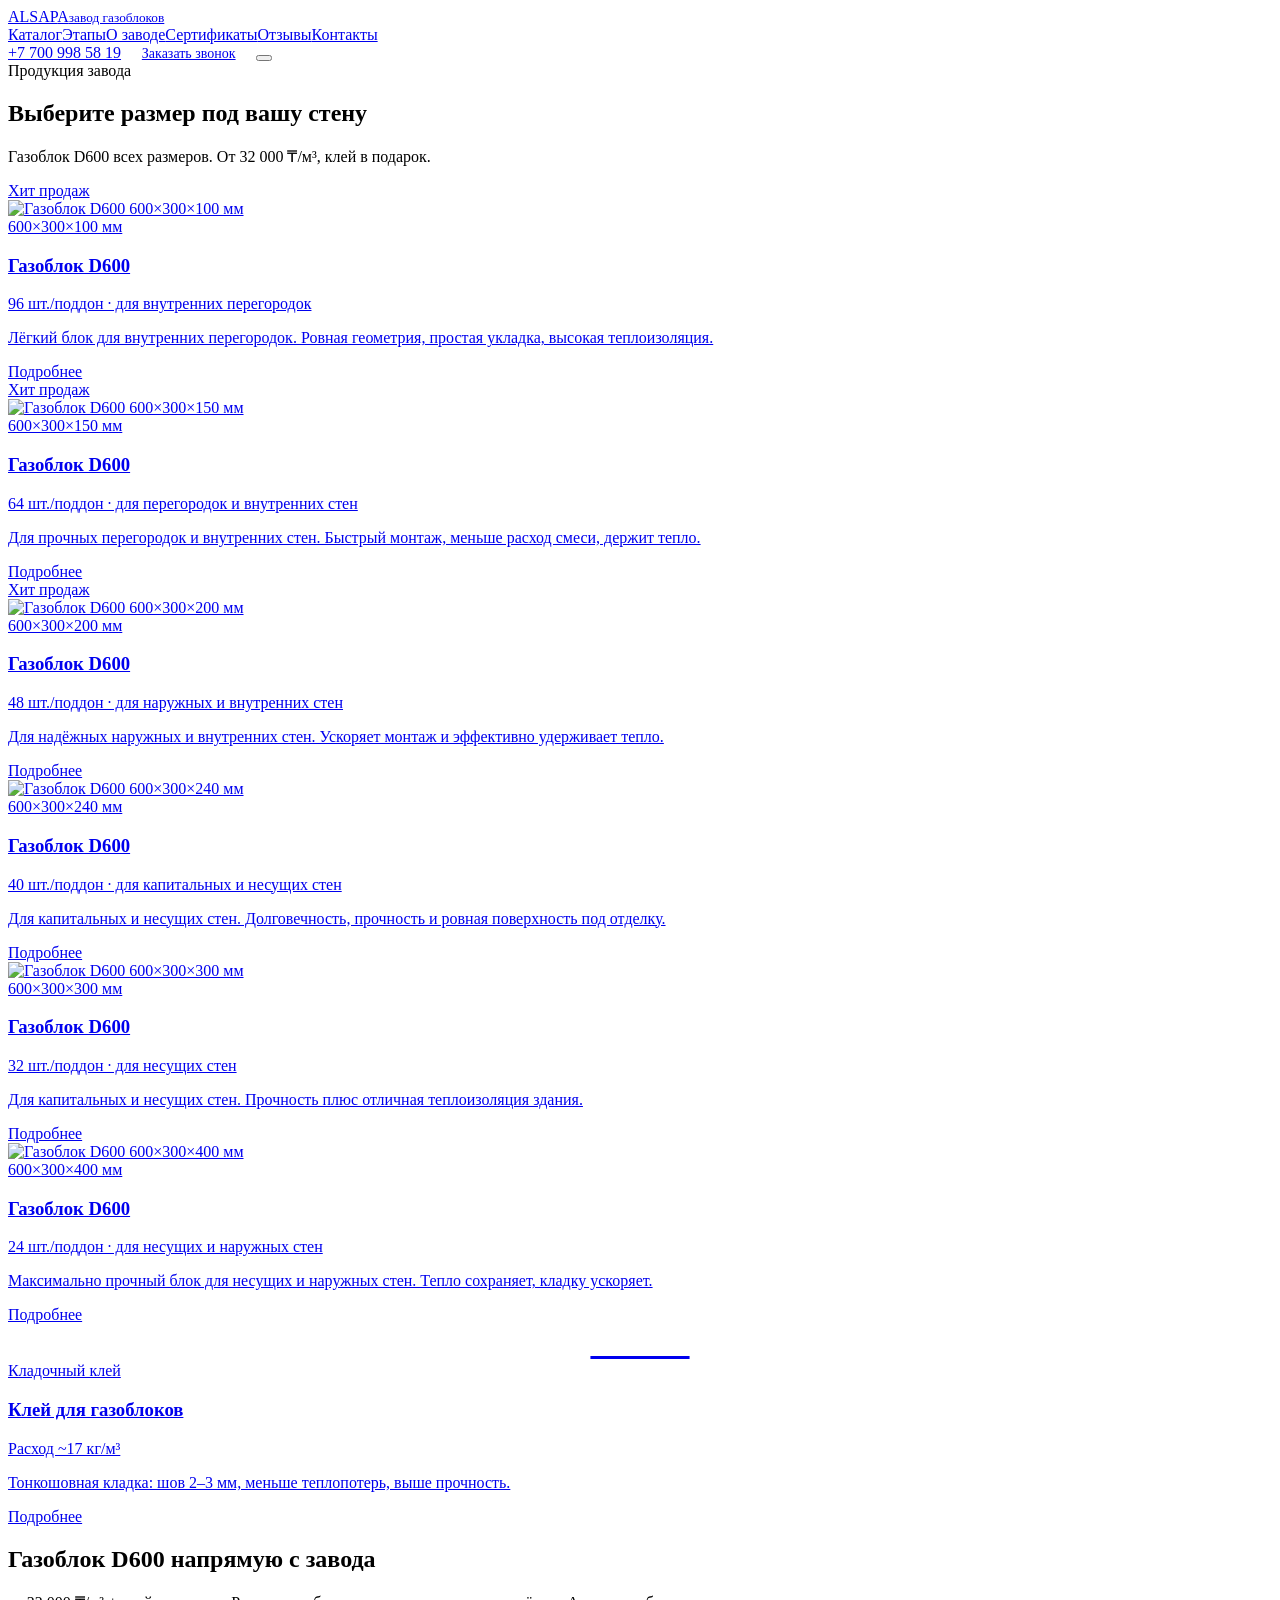
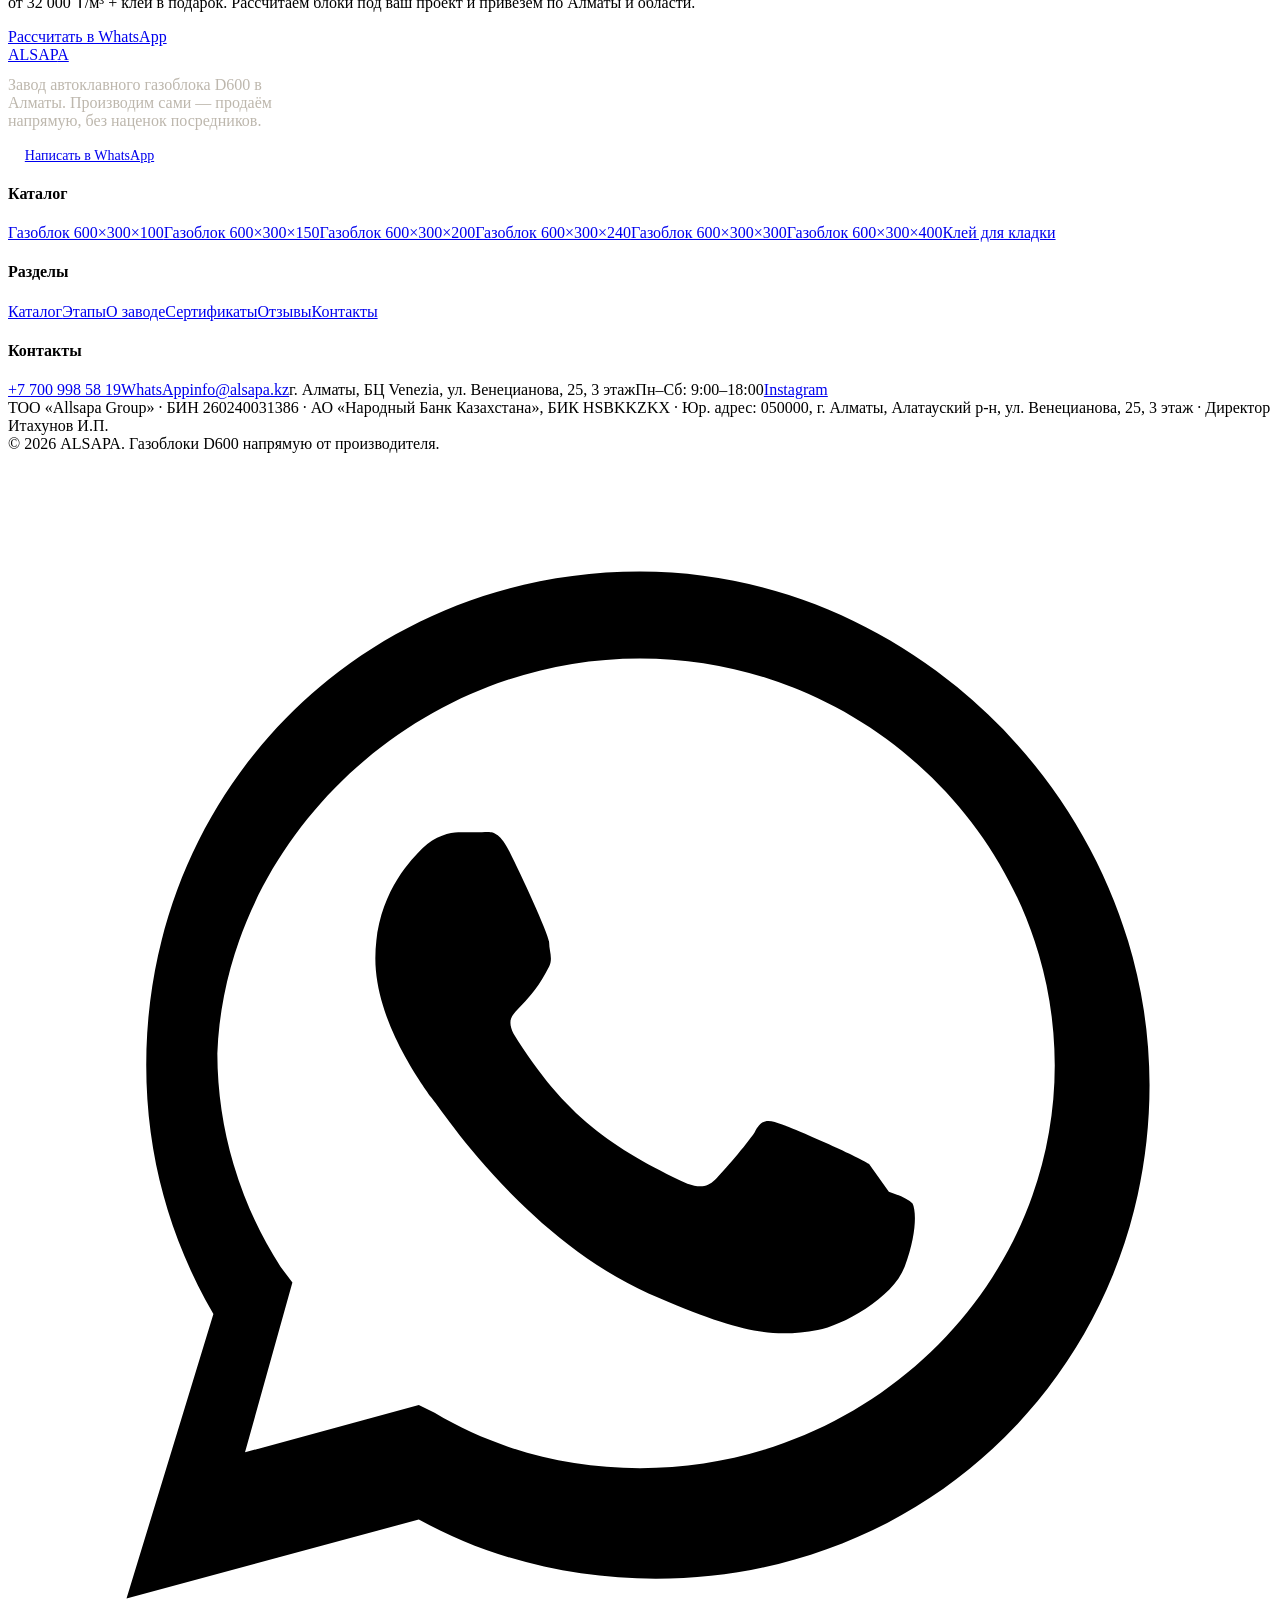
==== catalog.html @ b417c28e "Add files via upload" ====
<!doctype html><html lang="ru"><head>
<meta charset="utf-8"><meta name="viewport" content="width=device-width,initial-scale=1">
<title>Каталог газоблоков D600 в Алматы — все размеры, цены | ALSAPA</title><meta name="description" content="Полный каталог автоклавных газоблоков D600 от завода ALSAPA: размеры от 100 до 400 мм, от 32 000 ₸/м³, клей в подарок. Доставка по Алматы и области.">
<link rel="canonical" href="https://alsapa.kz/catalog.html">
<meta property="og:title" content="Каталог газоблоков D600 в Алматы — все размеры, цены | ALSAPA"><meta property="og:description" content="Полный каталог автоклавных газоблоков D600 от завода ALSAPA: размеры от 100 до 400 мм, от 32 000 ₸/м³, клей в подарок. Доставка по Алматы и области.">
<meta property="og:type" content="website"><meta property="og:image" content="https://alsapa.kz/wp-content/uploads/2026/05/IMG_5792-1024x574.jpg"><meta property="og:locale" content="ru_RU">
<link rel="preconnect" href="https://fonts.googleapis.com"><link rel="preconnect" href="https://fonts.gstatic.com" crossorigin>
<link href="https://fonts.googleapis.com/css2?family=Onest:wght@400;500;600;700;800&family=Golos+Text:wght@400;500;600&display=swap&subset=cyrillic,latin" rel="stylesheet">
<link href="https://cdn.jsdelivr.net/npm/@tabler/icons-webfont@3/dist/tabler-icons.min.css" rel="stylesheet">
<link rel="stylesheet" href="css/style.css"><script type="application/ld+json">{"@context": "https://schema.org", "@type": "BreadcrumbList", "itemListElement": [{"@type": "ListItem", "position": 1, "name": "Главная", "item": "https://alsapa.kz/index.html"}, {"@type": "ListItem", "position": 2, "name": "Каталог"}]}</script></head><body><header class="site"><div class="wrap bar">
<a class="logo" href="index.html">ALSAP<span>A</span><small>завод газоблоков</small></a>
<nav class="main"><a href="catalog.html">Каталог</a><a href="index.html#steps">Этапы</a><a href="o-zavode.html">О заводе</a><a href="sertifikaty.html">Сертификаты</a><a href="index.html#reviews">Отзывы</a><a href="kontakty.html">Контакты</a></nav>
<div class="hcta"><a class="hphone" href="tel:+77009985819">+7 700 998 58 19</a>
<a class="btn" href="https://wa.me/77009985819?text=%D0%97%D0%B4%D1%80%D0%B0%D0%B2%D1%81%D1%82%D0%B2%D1%83%D0%B9%D1%82%D0%B5%21%20%D0%9D%D1%83%D0%B6%D0%BD%D0%B0%20%D0%BA%D0%BE%D0%BD%D1%81%D1%83%D0%BB%D1%8C%D1%82%D0%B0%D1%86%D0%B8%D1%8F%20%D0%BF%D0%BE%20%D0%B3%D0%B0%D0%B7%D0%BE%D0%B1%D0%BB%D0%BE%D0%BA%D0%B0%D0%BC." style="padding:.7em 1.2em;font-size:14px">Заказать звонок</a>
<button class="burger" aria-label="Меню"><span></span><span></span><span></span></button></div></div></header><section class="phero"><div class="wrap"><span class="kick">Продукция завода</span><h1>Выберите размер под вашу стену</h1><p>Газоблок D600 всех размеров. От 32 000 ₸/м³, клей в подарок.</p></div></section><section class="blk"><div class="wrap"><div class="cards"><a class="card" href="gazoblok-100.html"><span class="hit">Хит продаж</span>
<div class="ph"><img src="https://alsapa.kz/wp-content/uploads/2026/05/4-300x300.png" alt="Газоблок D600 600×300×100 мм" loading="lazy"></div>
<div class="body"><span class="dim">600×300×100 мм</span><h3>Газоблок D600</h3>
<span class="meta">96 шт./поддон · для внутренних перегородок</span><p>Лёгкий блок для внутренних перегородок. Ровная геометрия, простая укладка, высокая теплоизоляция.</p>
<span class="clink">Подробнее <i class="ti ti-arrow-right"></i></span></div></a><a class="card" href="gazoblok-150.html"><span class="hit">Хит продаж</span>
<div class="ph"><img src="https://alsapa.kz/wp-content/uploads/2026/05/150-300x300.jpg" alt="Газоблок D600 600×300×150 мм" loading="lazy"></div>
<div class="body"><span class="dim">600×300×150 мм</span><h3>Газоблок D600</h3>
<span class="meta">64 шт./поддон · для перегородок и внутренних стен</span><p>Для прочных перегородок и внутренних стен. Быстрый монтаж, меньше расход смеси, держит тепло.</p>
<span class="clink">Подробнее <i class="ti ti-arrow-right"></i></span></div></a><a class="card" href="gazoblok-200.html"><span class="hit">Хит продаж</span>
<div class="ph"><img src="https://alsapa.kz/wp-content/uploads/2026/05/200-300x300.jpg" alt="Газоблок D600 600×300×200 мм" loading="lazy"></div>
<div class="body"><span class="dim">600×300×200 мм</span><h3>Газоблок D600</h3>
<span class="meta">48 шт./поддон · для наружных и внутренних стен</span><p>Для надёжных наружных и внутренних стен. Ускоряет монтаж и эффективно удерживает тепло.</p>
<span class="clink">Подробнее <i class="ti ti-arrow-right"></i></span></div></a><a class="card" href="gazoblok-240.html">
<div class="ph"><img src="https://alsapa.kz/wp-content/uploads/2026/05/240-300x300.jpg" alt="Газоблок D600 600×300×240 мм" loading="lazy"></div>
<div class="body"><span class="dim">600×300×240 мм</span><h3>Газоблок D600</h3>
<span class="meta">40 шт./поддон · для капитальных и несущих стен</span><p>Для капитальных и несущих стен. Долговечность, прочность и ровная поверхность под отделку.</p>
<span class="clink">Подробнее <i class="ti ti-arrow-right"></i></span></div></a><a class="card" href="gazoblok-300.html">
<div class="ph"><img src="https://alsapa.kz/wp-content/uploads/2026/05/300-300x300.jpg" alt="Газоблок D600 600×300×300 мм" loading="lazy"></div>
<div class="body"><span class="dim">600×300×300 мм</span><h3>Газоблок D600</h3>
<span class="meta">32 шт./поддон · для несущих стен</span><p>Для капитальных и несущих стен. Прочность плюс отличная теплоизоляция здания.</p>
<span class="clink">Подробнее <i class="ti ti-arrow-right"></i></span></div></a><a class="card" href="gazoblok-400.html">
<div class="ph"><img src="https://alsapa.kz/wp-content/uploads/2026/05/400-300x300.jpg" alt="Газоблок D600 600×300×400 мм" loading="lazy"></div>
<div class="body"><span class="dim">600×300×400 мм</span><h3>Газоблок D600</h3>
<span class="meta">24 шт./поддон · для несущих и наружных стен</span><p>Максимально прочный блок для несущих и наружных стен. Тепло сохраняет, кладку ускоряет.</p>
<span class="clink">Подробнее <i class="ti ti-arrow-right"></i></span></div></a><a class="card" href="kley.html"><div class="ph" style="display:flex;align-items:center;justify-content:center;background:var(--ink);color:#fff;font-family:var(--fh);font-weight:800;font-size:34px">КЛЕЙ</div><div class="body"><span class="dim">Кладочный клей</span><h3>Клей для газоблоков</h3><span class="meta">Расход ~17 кг/м³</span><p>Тонкошовная кладка: шов 2–3 мм, меньше теплопотерь, выше прочность.</p><span class="clink">Подробнее <i class="ti ti-arrow-right"></i></span></div></a></div></div></section><section class="band"><div class="wrap"><h2>Газоблок D600 напрямую с завода</h2>
<p>от 32 000 ₸/м³ + клей в подарок. Рассчитаем блоки под ваш проект и привезём по Алматы и области.</p>
<a class="btn lite" href="https://wa.me/77009985819?text=%D0%97%D0%B4%D1%80%D0%B0%D0%B2%D1%81%D1%82%D0%B2%D1%83%D0%B9%D1%82%D0%B5%21%20%D0%A0%D0%B0%D1%81%D1%81%D1%87%D0%B8%D1%82%D0%B0%D0%B9%D1%82%D0%B5%20%D0%B3%D0%B0%D0%B7%D0%BE%D0%B1%D0%BB%D0%BE%D0%BA%D0%B8%20%D0%BF%D0%BE%D0%B4%20%D0%BC%D0%BE%D0%B9%20%D0%BF%D1%80%D0%BE%D0%B5%D0%BA%D1%82.">Рассчитать в WhatsApp</a></div></section><footer class="site"><div class="wrap"><div class="fgrid">
<div><a class="logo" href="index.html">ALSAP<span>A</span></a>
<p style="margin-top:12px;max-width:34ch;color:#bdb7ad">Завод автоклавного газоблока D600 в Алматы. Производим сами — продаём напрямую, без наценок посредников.</p>
<div style="margin-top:16px"><a class="btn" href="https://wa.me/77009985819?text=%D0%97%D0%B4%D1%80%D0%B0%D0%B2%D1%81%D1%82%D0%B2%D1%83%D0%B9%D1%82%D0%B5%21" style="padding:.7em 1.2em;font-size:14px">Написать в WhatsApp</a></div></div>
<div><h4>Каталог</h4><div class="flist"><a href="gazoblok-100.html">Газоблок 600×300×100</a><a href="gazoblok-150.html">Газоблок 600×300×150</a><a href="gazoblok-200.html">Газоблок 600×300×200</a><a href="gazoblok-240.html">Газоблок 600×300×240</a><a href="gazoblok-300.html">Газоблок 600×300×300</a><a href="gazoblok-400.html">Газоблок 600×300×400</a><a href="kley.html">Клей для кладки</a></div></div>
<div><h4>Разделы</h4><div class="flist"><a href="catalog.html">Каталог</a><a href="index.html#steps">Этапы</a><a href="o-zavode.html">О заводе</a><a href="sertifikaty.html">Сертификаты</a><a href="index.html#reviews">Отзывы</a><a href="kontakty.html">Контакты</a></div></div>
<div><h4>Контакты</h4><div class="flist"><a href="tel:+77009985819">+7 700 998 58 19</a><a href="https://wa.me/77009985819?text=%D0%97%D0%B4%D1%80%D0%B0%D0%B2%D1%81%D1%82%D0%B2%D1%83%D0%B9%D1%82%D0%B5%21">WhatsApp</a><a href="mailto:info@alsapa.kz">info@alsapa.kz</a><span>г. Алматы, БЦ Venezia, ул. Венецианова, 25, 3 этаж</span><span>Пн–Сб: 9:00–18:00</span><a href="https://www.instagram.com/too.alsapa/">Instagram</a></div></div></div>
<div class="req">ТОО «Allsapa Group» · БИН 260240031386 · АО «Народный Банк Казахстана», БИК HSBKKZKX · Юр. адрес: 050000, г. Алматы, Алатауский р-н, ул. Венецианова, 25, 3 этаж · Директор Итахунов И.П.<br>© 2026 ALSAPA. Газоблоки D600 напрямую от производителя.</div></div></footer>
<a class="wapp" href="https://wa.me/77009985819?text=%D0%97%D0%B4%D1%80%D0%B0%D0%B2%D1%81%D1%82%D0%B2%D1%83%D0%B9%D1%82%D0%B5%21" aria-label="WhatsApp"><svg viewBox="0 0 32 32"><path d="M16 3C9 3 3.5 8.5 3.5 15.5c0 2.3.6 4.4 1.7 6.3L3 29l7.4-2c1.8 1 3.9 1.5 6 1.5 7 0 12.5-5.5 12.5-12.5S23 3 16 3Zm0 22.7c-1.9 0-3.7-.5-5.2-1.4l-.4-.2-4.4 1.2 1.2-4.3-.3-.4a10 10 0 0 1-1.6-5.4C5.5 9.9 10.2 5.2 16 5.2s10.5 4.7 10.5 10.3S21.8 25.7 16 25.7Zm5.8-7.7c-.3-.2-1.9-.9-2.2-1-.3-.1-.5-.2-.7.2-.2.3-.8 1-1 1.2-.2.2-.4.2-.7.1-1.9-.9-3.1-1.7-4.4-3.8-.3-.6.3-.5.9-1.7.1-.2 0-.4 0-.6 0-.2-.7-1.7-1-2.3-.3-.6-.5-.5-.7-.5h-.6c-.2 0-.6.1-.9.4-.3.3-1.2 1.2-1.2 2.8s1.2 3.2 1.4 3.5c.2.2 2.4 3.7 5.8 5.1 2.1.9 2.9 1 4 .8.6-.1 1.9-.8 2.2-1.6.3-.8.3-1.4.2-1.6-.1-.1-.3-.2-.6-.3Z"/></svg></a>
<script src="js/main.js"></script></body></html>
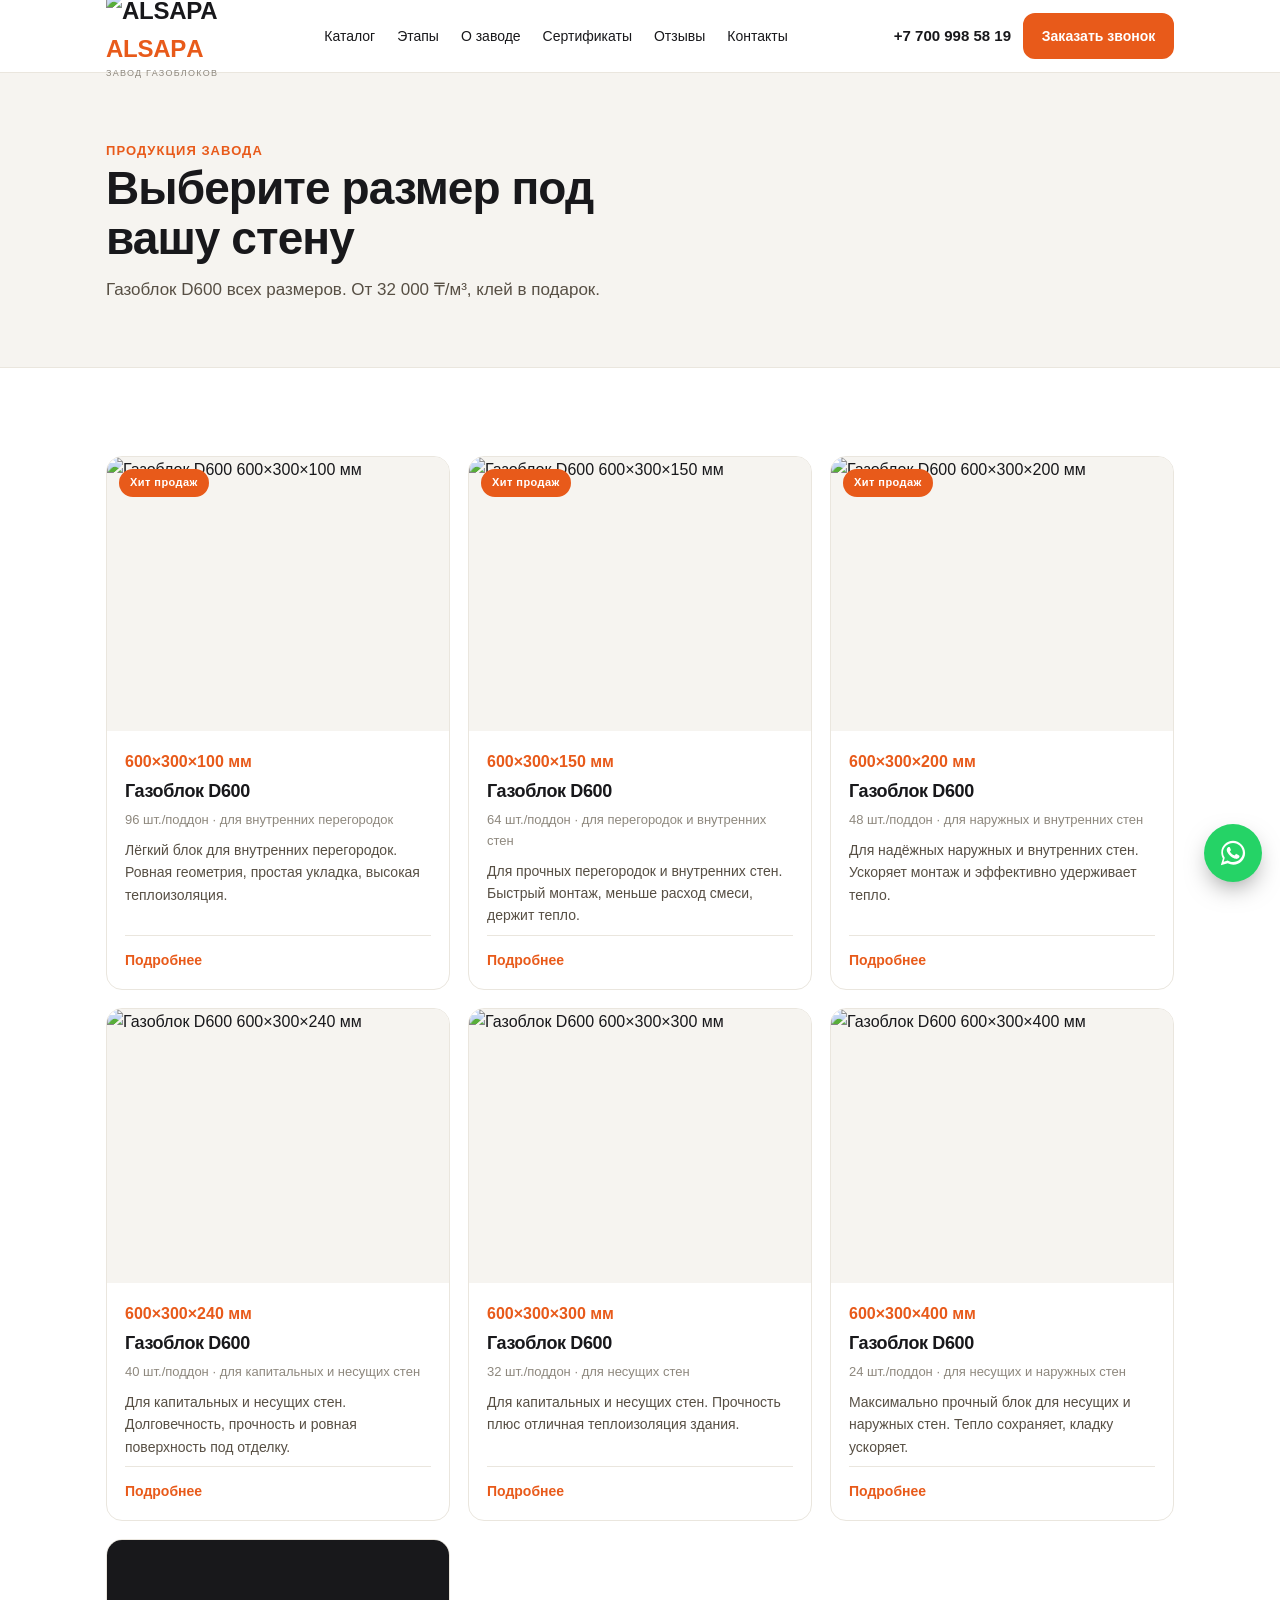
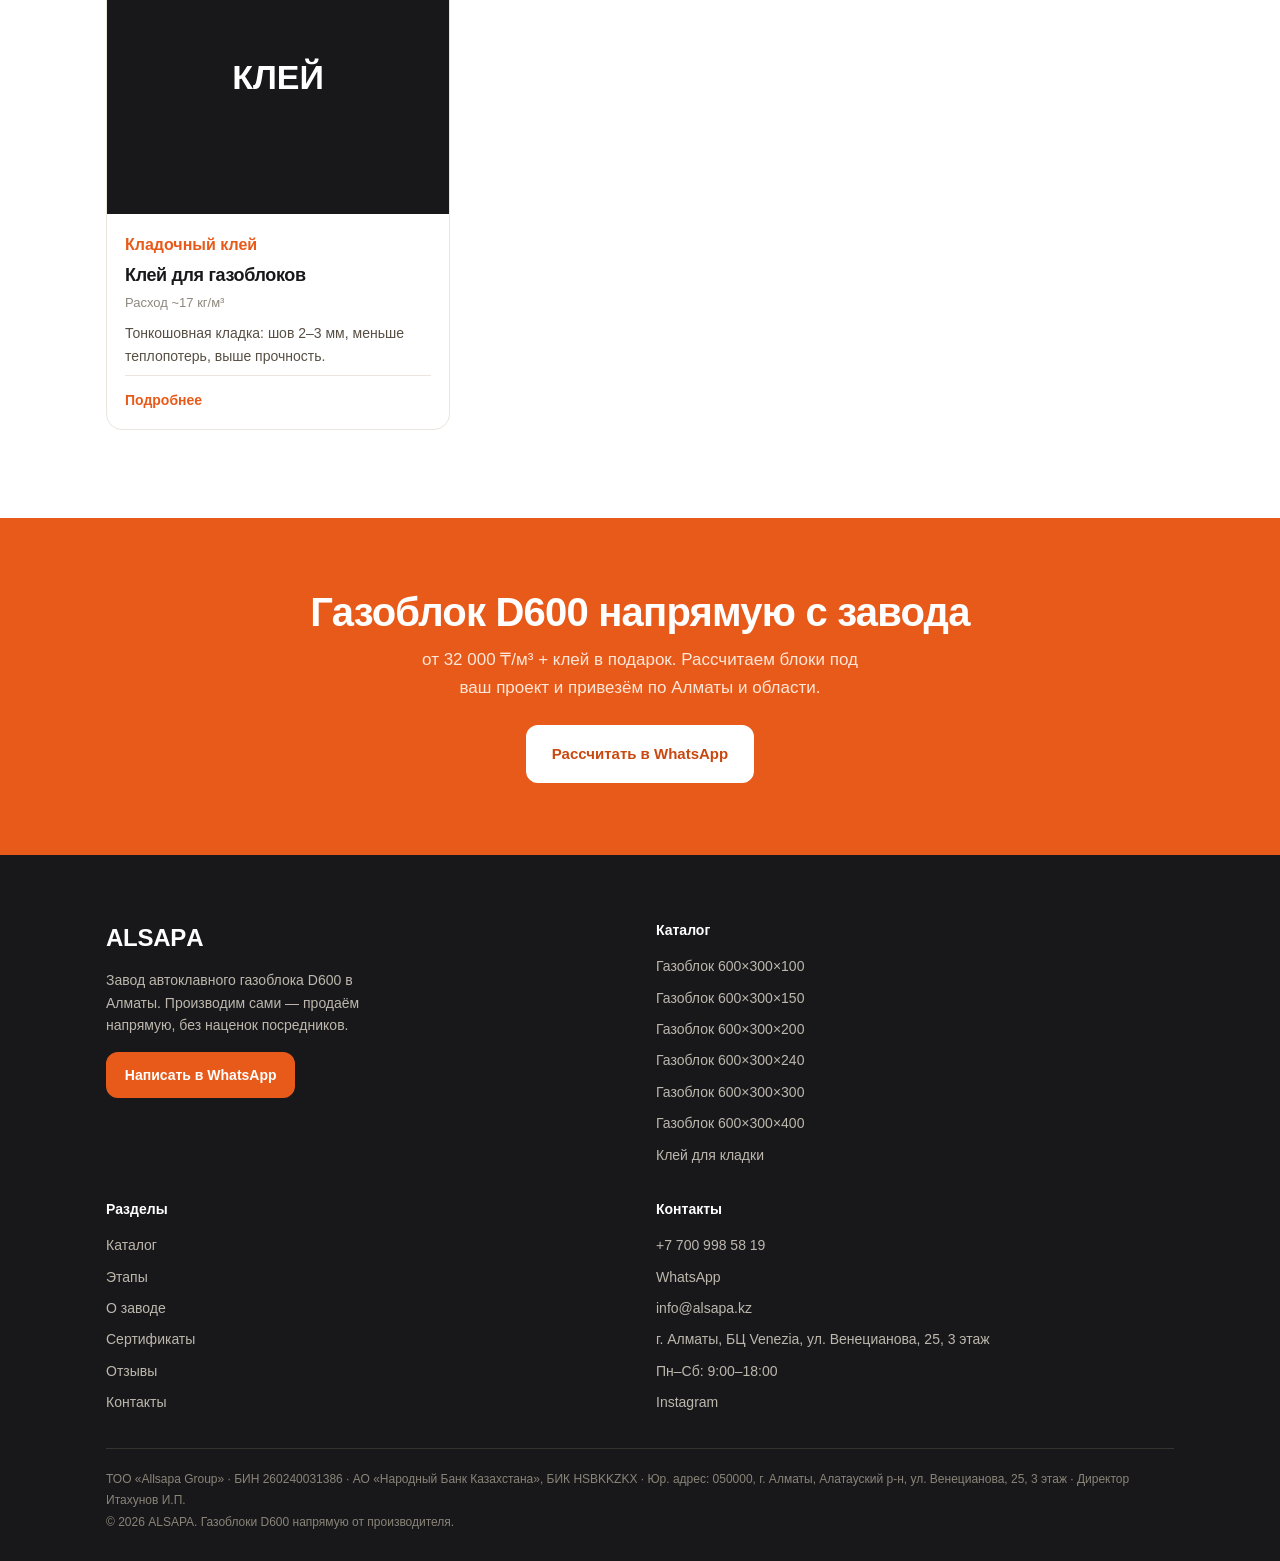
==== commit add92d39: "Add files via upload" ====
--- a/catalog.html
+++ b/catalog.html
@@ -1,5 +1,5 @@
 <!doctype html><html lang="ru"><head>
-<meta charset="utf-8"><meta name="viewport" content="width=device-width,initial-scale=1">
+<meta charset="utf-8"><meta name="viewport" content="width=device-width,initial-scale=1"><link rel="icon" type="image/png" href="img/logo-icon.png"><link rel="apple-touch-icon" href="img/logo-icon.png">
 <title>Каталог газоблоков D600 в Алматы — все размеры, цены | ALSAPA</title><meta name="description" content="Полный каталог автоклавных газоблоков D600 от завода ALSAPA: размеры от 100 до 400 мм, от 32 000 ₸/м³, клей в подарок. Доставка по Алматы и области.">
 <link rel="canonical" href="https://alsapa.kz/catalog.html">
 <meta property="og:title" content="Каталог газоблоков D600 в Алматы — все размеры, цены | ALSAPA"><meta property="og:description" content="Полный каталог автоклавных газоблоков D600 от завода ALSAPA: размеры от 100 до 400 мм, от 32 000 ₸/м³, клей в подарок. Доставка по Алматы и области.">
@@ -8,7 +8,7 @@
 <link href="https://fonts.googleapis.com/css2?family=Onest:wght@400;500;600;700;800&family=Golos+Text:wght@400;500;600&display=swap&subset=cyrillic,latin" rel="stylesheet">
 <link href="https://cdn.jsdelivr.net/npm/@tabler/icons-webfont@3/dist/tabler-icons.min.css" rel="stylesheet">
 <link rel="stylesheet" href="css/style.css"><script type="application/ld+json">{"@context": "https://schema.org", "@type": "BreadcrumbList", "itemListElement": [{"@type": "ListItem", "position": 1, "name": "Главная", "item": "https://alsapa.kz/index.html"}, {"@type": "ListItem", "position": 2, "name": "Каталог"}]}</script></head><body><header class="site"><div class="wrap bar">
-<a class="logo" href="index.html">ALSAP<span>A</span><small>завод газоблоков</small></a>
+<a class="logo" href="index.html"><img class="logo-ic" src="img/logo-icon.png" alt="ALSAPA"><span class="logo-tx">ALSAP<b>A</b><small>завод газоблоков</small></span></a>
 <nav class="main"><a href="catalog.html">Каталог</a><a href="index.html#steps">Этапы</a><a href="o-zavode.html">О заводе</a><a href="sertifikaty.html">Сертификаты</a><a href="index.html#reviews">Отзывы</a><a href="kontakty.html">Контакты</a></nav>
 <div class="hcta"><a class="hphone" href="tel:+77009985819">+7 700 998 58 19</a>
 <a class="btn" href="https://wa.me/77009985819?text=%D0%97%D0%B4%D1%80%D0%B0%D0%B2%D1%81%D1%82%D0%B2%D1%83%D0%B9%D1%82%D0%B5%21%20%D0%9D%D1%83%D0%B6%D0%BD%D0%B0%20%D0%BA%D0%BE%D0%BD%D1%81%D1%83%D0%BB%D1%8C%D1%82%D0%B0%D1%86%D0%B8%D1%8F%20%D0%BF%D0%BE%20%D0%B3%D0%B0%D0%B7%D0%BE%D0%B1%D0%BB%D0%BE%D0%BA%D0%B0%D0%BC." style="padding:.7em 1.2em;font-size:14px">Заказать звонок</a>
@@ -39,7 +39,7 @@
 <span class="clink">Подробнее <i class="ti ti-arrow-right"></i></span></div></a><a class="card" href="kley.html"><div class="ph" style="display:flex;align-items:center;justify-content:center;background:var(--ink);color:#fff;font-family:var(--fh);font-weight:800;font-size:34px">КЛЕЙ</div><div class="body"><span class="dim">Кладочный клей</span><h3>Клей для газоблоков</h3><span class="meta">Расход ~17 кг/м³</span><p>Тонкошовная кладка: шов 2–3 мм, меньше теплопотерь, выше прочность.</p><span class="clink">Подробнее <i class="ti ti-arrow-right"></i></span></div></a></div></div></section><section class="band"><div class="wrap"><h2>Газоблок D600 напрямую с завода</h2>
 <p>от 32 000 ₸/м³ + клей в подарок. Рассчитаем блоки под ваш проект и привезём по Алматы и области.</p>
 <a class="btn lite" href="https://wa.me/77009985819?text=%D0%97%D0%B4%D1%80%D0%B0%D0%B2%D1%81%D1%82%D0%B2%D1%83%D0%B9%D1%82%D0%B5%21%20%D0%A0%D0%B0%D1%81%D1%81%D1%87%D0%B8%D1%82%D0%B0%D0%B9%D1%82%D0%B5%20%D0%B3%D0%B0%D0%B7%D0%BE%D0%B1%D0%BB%D0%BE%D0%BA%D0%B8%20%D0%BF%D0%BE%D0%B4%20%D0%BC%D0%BE%D0%B9%20%D0%BF%D1%80%D0%BE%D0%B5%D0%BA%D1%82.">Рассчитать в WhatsApp</a></div></section><footer class="site"><div class="wrap"><div class="fgrid">
-<div><a class="logo" href="index.html">ALSAP<span>A</span></a>
+<div><a class="logo" href="index.html">ALSAP<b>A</b></a>
 <p style="margin-top:12px;max-width:34ch;color:#bdb7ad">Завод автоклавного газоблока D600 в Алматы. Производим сами — продаём напрямую, без наценок посредников.</p>
 <div style="margin-top:16px"><a class="btn" href="https://wa.me/77009985819?text=%D0%97%D0%B4%D1%80%D0%B0%D0%B2%D1%81%D1%82%D0%B2%D1%83%D0%B9%D1%82%D0%B5%21" style="padding:.7em 1.2em;font-size:14px">Написать в WhatsApp</a></div></div>
 <div><h4>Каталог</h4><div class="flist"><a href="gazoblok-100.html">Газоблок 600×300×100</a><a href="gazoblok-150.html">Газоблок 600×300×150</a><a href="gazoblok-200.html">Газоблок 600×300×200</a><a href="gazoblok-240.html">Газоблок 600×300×240</a><a href="gazoblok-300.html">Газоблок 600×300×300</a><a href="gazoblok-400.html">Газоблок 600×300×400</a><a href="kley.html">Клей для кладки</a></div></div>
--- a/css/style.css
+++ b/css/style.css
@@ -0,0 +1,187 @@
+/* ALSAPA — white/orange, Kepler-style landing */
+:root{
+  --bg:#FFFFFF; --bg2:#F6F4F0; --ink:#18181B; --ink2:#56504733; --ink2:#574F44;
+  --orange:#E85A1A; --orange2:#C9480F; --muted:#8E887E; --line:#EAE6DE; --ok:#2F8A45;
+  --fh:'Onest',sans-serif; --fb:'Golos Text',sans-serif;
+  --wrap:1180px; --gut:clamp(18px,5vw,56px);
+}
+*{margin:0;padding:0;box-sizing:border-box}
+html{scroll-behavior:smooth}
+body{font-family:var(--fb);background:var(--bg);color:var(--ink);line-height:1.6;font-size:16px;-webkit-font-smoothing:antialiased;overflow-x:hidden}
+img{max-width:100%;display:block}
+a{color:inherit;text-decoration:none}
+.wrap{max-width:var(--wrap);margin:0 auto;padding-inline:var(--gut)}
+h1,h2,h3{font-family:var(--fh);font-weight:700;line-height:1.1;letter-spacing:-.02em;color:var(--ink)}
+.kick{font-family:var(--fh);font-size:13px;letter-spacing:.08em;text-transform:uppercase;color:var(--orange);font-weight:600}
+.btn{display:inline-flex;align-items:center;gap:.5em;font-family:var(--fh);font-weight:600;font-size:15px;padding:1em 1.6em;border:2px solid var(--orange);background:var(--orange);color:#fff;cursor:pointer;border-radius:12px;transition:.15s}
+.btn:hover{background:var(--orange2);border-color:var(--orange2)}
+.btn.ghost{background:transparent;color:var(--ink);border-color:var(--line)}
+.btn.ghost:hover{border-color:var(--ink)}
+.btn.lite{background:#fff;color:var(--orange2);border-color:#fff}
+.btn.lite:hover{background:#fff5ef}
+/* header */
+header.site{position:sticky;top:0;z-index:50;background:rgba(255,255,255,.96);backdrop-filter:blur(8px);border-bottom:1px solid var(--line)}
+.bar{display:flex;align-items:center;justify-content:space-between;height:72px;gap:16px}
+.logo{font-family:var(--fh);font-weight:800;font-size:24px;letter-spacing:-.01em;color:var(--ink)}
+.logo span{color:var(--orange)}
+.logo small{display:block;font-size:9px;letter-spacing:.14em;text-transform:uppercase;color:var(--muted);font-weight:500;margin-top:-3px;font-family:var(--fb)}
+nav.main{display:flex;gap:22px}
+nav.main a{font-family:var(--fh);font-size:14px;font-weight:500;color:var(--ink);transition:.15s}
+nav.main a:hover{color:var(--orange)}
+.hcta{display:flex;align-items:center;gap:12px}
+.hphone{font-family:var(--fh);font-weight:700;font-size:15px;white-space:nowrap}
+.burger{display:none;flex-direction:column;gap:5px;background:none;border:0;cursor:pointer;padding:6px}
+.burger span{width:25px;height:2px;background:var(--ink);display:block;border-radius:2px}
+/* hero */
+.hero{position:relative;color:#fff;overflow:hidden;background:#1a1a1a}
+.hero::before{content:"";position:absolute;inset:0;background-image:linear-gradient(105deg,rgba(20,18,16,.92) 38%,rgba(20,18,16,.55) 100%),url('https://alsapa.kz/wp-content/uploads/2026/05/IMG_5792-1024x574.jpg');background-size:cover;background-position:center}
+.hin{position:relative;padding:clamp(48px,7vw,96px) 0 clamp(40px,5vw,72px);max-width:760px}
+.hero .eyebrow{display:inline-flex;align-items:center;gap:8px;background:rgba(232,90,26,.18);border:1px solid rgba(232,90,26,.5);color:#ffb892;font-family:var(--fh);font-weight:600;font-size:13px;padding:7px 14px;border-radius:999px;margin-bottom:18px}
+.hero h1{color:#fff;font-size:clamp(30px,6vw,58px);font-weight:800;max-width:18ch}
+.hero h1 em{font-style:normal;color:#ff8a4d}
+.hero .lead{font-size:clamp(16px,2vw,19px);color:#e4ded3;max-width:48ch;margin-top:18px}
+.hero .cta-row{display:flex;flex-wrap:wrap;gap:12px;margin-top:28px}
+.hero .badges{display:flex;flex-wrap:wrap;gap:22px;margin-top:34px}
+.hero .bdg{display:flex;align-items:center;gap:10px;font-size:14px;color:#e9e3d8}
+.hero .bdg i{color:#ff8a4d;font-size:22px}
+.hero .bdg b{font-family:var(--fh);font-weight:700;color:#fff;display:block;font-size:17px;line-height:1.1}
+/* section */
+section.blk{padding:clamp(46px,7vw,88px) 0}
+.alt{background:var(--bg2)}
+.shead{margin-bottom:32px}
+.shead .kick{margin-bottom:10px;display:block}
+.shead h2{font-size:clamp(24px,4.5vw,42px);max-width:20ch}
+.shead p{color:var(--ink2);margin-top:10px;max-width:56ch}
+.lead-txt{font-size:17px;color:var(--ink2);max-width:62ch}
+.lead-txt p{margin-bottom:1em}.lead-txt b{color:var(--ink)}
+/* size cards */
+.cards{display:grid;grid-template-columns:repeat(3,1fr);gap:18px}
+.card{background:var(--bg);border:1px solid var(--line);border-radius:16px;overflow:hidden;display:flex;flex-direction:column;transition:.15s;position:relative}
+.card:hover{transform:translateY(-4px);box-shadow:0 20px 40px -26px rgba(0,0,0,.4);border-color:#ddd6c9}
+.card .ph{aspect-ratio:1.25;background:var(--bg2);overflow:hidden}
+.card .ph img{width:100%;height:100%;object-fit:cover}
+.card .hit{position:absolute;top:12px;left:12px;background:var(--orange);color:#fff;font-family:var(--fh);font-size:11px;font-weight:600;letter-spacing:.04em;padding:5px 11px;border-radius:999px}
+.card .body{padding:18px;display:flex;flex-direction:column;gap:8px;flex:1}
+.card .dim{font-family:var(--fh);font-weight:700;font-size:16px;color:var(--orange)}
+.card h3{font-size:18px}
+.card .meta{font-size:13px;color:var(--muted)}
+.card p{font-size:14px;color:var(--ink2);flex:1}
+.card .clink{font-family:var(--fh);font-weight:600;font-size:14px;color:var(--orange);border-top:1px solid var(--line);padding-top:13px;display:flex;justify-content:space-between;align-items:center}
+/* about + advantages */
+.split{display:grid;grid-template-columns:1fr;gap:clamp(24px,4vw,48px);align-items:center}
+.fig{border-radius:16px;overflow:hidden;position:relative;background:var(--bg2)}
+.fig img{width:100%;aspect-ratio:4/3;object-fit:cover}
+.fig .tick{position:absolute;bottom:14px;right:14px;background:var(--orange);color:#fff;font-family:var(--fh);font-weight:700;padding:13px 18px;font-size:13px;line-height:1.1;border-radius:12px}
+.fig .tick b{font-size:24px;display:block}
+.adv{display:grid;grid-template-columns:repeat(3,1fr);gap:14px}
+.adv .it{background:var(--bg);border:1px solid var(--line);border-radius:16px;padding:22px}
+.adv .it i{font-size:30px;color:var(--orange);display:block;margin-bottom:12px}
+.adv .it h3{font-size:17px;margin-bottom:7px}
+.adv .it p{font-size:14px;color:var(--ink2)}
+/* trust row */
+.trow{display:grid;grid-template-columns:repeat(3,1fr);gap:16px}
+.trow .t{background:var(--bg);border:1px solid var(--line);border-radius:16px;padding:24px;display:flex;gap:14px;align-items:flex-start}
+.trow .t i{font-size:30px;color:var(--orange)}
+.trow .t h3{font-size:17px;margin-bottom:5px}
+.trow .t p{font-size:14px;color:var(--ink2)}
+/* calculator */
+.calc{background:var(--bg);border:1px solid var(--line);border-radius:18px;padding:clamp(22px,4vw,34px);max-width:760px}
+.calc .row{display:grid;grid-template-columns:1fr 1fr;gap:16px}
+.calc .f{margin-bottom:0}
+.calc label{font-size:14px;color:var(--ink2);font-weight:500;display:block;margin-bottom:7px}
+.calc input,.calc select{width:100%;font-family:var(--fb);font-size:16px;padding:13px 14px;border:1px solid var(--line);border-radius:12px;background:#fff;color:var(--ink)}
+.calc input:focus,.calc select:focus{outline:none;border-color:var(--orange)}
+.calc .out{display:grid;grid-template-columns:repeat(3,1fr);gap:12px;margin:20px 0}
+.calc .o{background:var(--bg2);border-radius:12px;padding:16px;text-align:center}
+.calc .o .v{font-family:var(--fh);font-weight:800;font-size:26px;color:var(--orange)}
+.calc .o .l{font-size:12px;color:var(--ink2);margin-top:4px}
+.calc .hint{font-size:12px;color:var(--muted);margin-top:10px}
+/* steps */
+.steps{display:grid;grid-template-columns:repeat(3,1fr);gap:16px;counter-reset:s}
+.step{background:var(--bg);border:1px solid var(--line);border-radius:16px;padding:24px;position:relative}
+.step .num{font-family:var(--fh);font-weight:800;font-size:34px;color:var(--orange);line-height:1}
+.step h3{font-size:18px;margin:10px 0 7px}
+.step p{font-size:14px;color:var(--ink2)}
+/* spec / komplekt */
+.spec{width:100%;border-collapse:collapse;font-size:15px}
+.spec td,.spec th{text-align:left;padding:13px 14px;border-bottom:1px solid var(--line)}
+.spec th{color:var(--muted);font-weight:500;width:46%}
+.spec td{font-weight:600;color:var(--ink)}
+/* partners */
+.parts{display:flex;flex-wrap:wrap;gap:14px;align-items:center}
+.parts .pl{background:var(--bg);border:1px solid var(--line);border-radius:12px;padding:18px 22px;display:flex;align-items:center;justify-content:center;min-height:78px;flex:1;min-width:140px}
+.parts .pl img{max-height:42px;width:auto;filter:grayscale(1);opacity:.7;transition:.2s}
+.parts .pl:hover img{filter:grayscale(0);opacity:1}
+/* reviews 2gis style */
+.revs{display:grid;grid-template-columns:repeat(3,1fr);gap:16px}
+.rev{background:var(--bg);border:1px solid var(--line);border-radius:16px;padding:22px;display:flex;flex-direction:column}
+.rev .top{display:flex;align-items:center;gap:12px;margin-bottom:12px}
+.rev .ava{width:42px;height:42px;border-radius:50%;background:var(--bg2);display:flex;align-items:center;justify-content:center;font-family:var(--fh);font-weight:700;color:var(--orange)}
+.rev .top b{font-family:var(--fh);font-size:15px}
+.rev .top span{font-size:12px;color:var(--muted);display:block}
+.rev .stars{color:var(--orange);letter-spacing:2px;font-size:14px;margin-bottom:8px}
+.rev p{font-size:14px;color:var(--ink2)}
+/* lead form */
+.lead-band{background:var(--ink);color:#fff;border-radius:20px;padding:clamp(26px,4vw,44px);display:grid;grid-template-columns:1fr;gap:24px;align-items:center}
+.lead-band h2{color:#fff;font-size:clamp(22px,4vw,34px)}
+.lead-band p{color:#cfc8bc;margin-top:10px;max-width:42ch}
+.lf{display:flex;flex-direction:column;gap:12px}
+.lf input{font-family:var(--fb);font-size:16px;padding:14px 16px;border:1px solid #3a342b;border-radius:12px;background:#23211d;color:#fff}
+.lf input::placeholder{color:#9a9385}
+.lf input:focus{outline:none;border-color:var(--orange)}
+.lf .pr{font-size:12px;color:#8f897d}
+/* cta band */
+.band{background:var(--orange);color:#fff;text-align:center;padding:clamp(40px,6vw,72px) 0}
+.band h2{color:#fff;font-size:clamp(24px,4.5vw,40px);margin-bottom:12px}
+.band p{max-width:48ch;margin:0 auto 24px;font-size:17px;color:#ffe7d8}
+/* breadcrumbs / page hero */
+.crumbs{font-size:13px;color:var(--muted);padding:16px 0;border-bottom:1px solid var(--line)}
+.crumbs a:hover{color:var(--orange)}
+.phero{background:var(--bg2);padding:clamp(36px,5vw,64px) 0;border-bottom:1px solid var(--line)}
+.phero h1{font-size:clamp(26px,5vw,46px);max-width:20ch}
+.phero p{color:var(--ink2);max-width:54ch;margin-top:12px;font-size:17px}
+.note{background:#fff7ec;border:1px dashed var(--orange);padding:2px 7px;border-radius:6px;font-size:11px;color:var(--orange2);display:inline-block}
+/* footer */
+footer.site{background:var(--ink);color:#bdb7ad;padding:clamp(44px,5vw,68px) 0 28px;font-size:14px}
+footer.site h4{font-family:var(--fh);color:#fff;font-size:14px;margin-bottom:14px;font-weight:700}
+footer.site .logo{color:#fff}
+footer.site a:hover{color:var(--orange)}
+.fgrid{display:grid;grid-template-columns:1fr 1fr;gap:32px}
+.flist{display:flex;flex-direction:column;gap:9px}
+.req{font-size:12px;line-height:1.8;color:#8a8478;margin-top:34px;padding-top:20px;border-top:1px solid #34342f}
+.wapp{position:fixed;right:18px;bottom:18px;z-index:60;width:58px;height:58px;border-radius:50%;background:#25D366;display:flex;align-items:center;justify-content:center;box-shadow:0 10px 26px -8px rgba(0,0,0,.5);transition:.2s}
+.wapp:hover{transform:scale(1.07)}.wapp svg{width:30px;height:30px;fill:#fff}
+@media(min-width:760px){.lead-band{grid-template-columns:1.1fr .9fr}}
+@media(max-width:920px){.cards,.adv,.steps,.revs,.trow{grid-template-columns:repeat(2,1fr)}.split{grid-template-columns:1fr}.fgrid{grid-template-columns:1fr 1fr}}
+@media(max-width:680px){nav.main,.hphone{display:none}.burger{display:flex}nav.main.open{display:flex;position:absolute;top:72px;left:0;right:0;flex-direction:column;background:#fff;padding:16px var(--gut);gap:12px;border-bottom:1px solid var(--line)}.cards,.adv,.steps,.revs,.trow,.calc .row,.calc .out{grid-template-columns:1fr}.fgrid{grid-template-columns:1fr}}
+
+/* ===== v2 polish pass ===== */
+.hero{min-height:86vh;display:flex;align-items:center}
+.hero::before{background-image:linear-gradient(96deg,rgba(16,14,12,.93) 26%,rgba(16,14,12,.6) 56%,rgba(16,14,12,.18) 100%),url('https://alsapa.kz/wp-content/uploads/2026/05/IMG_5792-1024x574.jpg')}
+.hin{padding-block:clamp(56px,9vw,120px)}
+.hero h1{font-size:clamp(32px,6.4vw,64px)}
+.htag{display:inline-flex;align-items:baseline;gap:10px;background:var(--orange);color:#fff;padding:12px 18px;border-radius:14px;margin-top:24px;font-family:var(--fh);font-weight:800;font-size:clamp(22px,4vw,32px)}
+.htag span{font-size:14px;font-weight:600;color:#ffe3d4}
+.card .ph{overflow:hidden}
+.card .ph img{transition:transform .5s ease}
+.card:hover .ph img{transform:scale(1.06)}
+.card .clink i{transition:transform .2s}
+.card:hover .clink i{transform:translateX(5px)}
+.js .reveal{opacity:0;transform:translateY(26px);transition:opacity .7s ease,transform .7s ease}
+.js .reveal.in{opacity:1;transform:none}
+@media(prefers-reduced-motion:reduce){.js .reveal{opacity:1!important;transform:none!important;transition:none}}
+.cnt{font-variant-numeric:tabular-nums}
+.gis{display:flex;align-items:center;gap:8px;margin-top:12px;font-size:14px;color:var(--ink2);flex-wrap:wrap}
+.gis-b{background:#1BA03E;color:#fff;font-family:var(--fh);font-weight:700;font-size:12px;padding:3px 8px;border-radius:6px}
+.gis b{font-family:var(--fh);color:var(--ink)}
+.gis a{color:var(--orange);text-decoration:underline}
+.mbar{display:none}
+@media(max-width:680px){
+ .mbar{display:grid;grid-template-columns:repeat(3,1fr);position:fixed;left:0;right:0;bottom:0;z-index:70;background:#fff;border-top:1px solid var(--line);box-shadow:0 -6px 20px -10px rgba(0,0,0,.25)}
+ .mbar a{display:flex;flex-direction:column;align-items:center;gap:3px;padding:9px 4px;font-family:var(--fh);font-weight:600;font-size:11px;color:var(--ink)}
+ .mbar a i{font-size:20px;color:var(--orange)}
+ .mbar a.wa i{color:#25D366}
+ .mbar a+a{border-left:1px solid var(--line)}
+ body{padding-bottom:62px}
+ .wapp{bottom:74px}
+}
